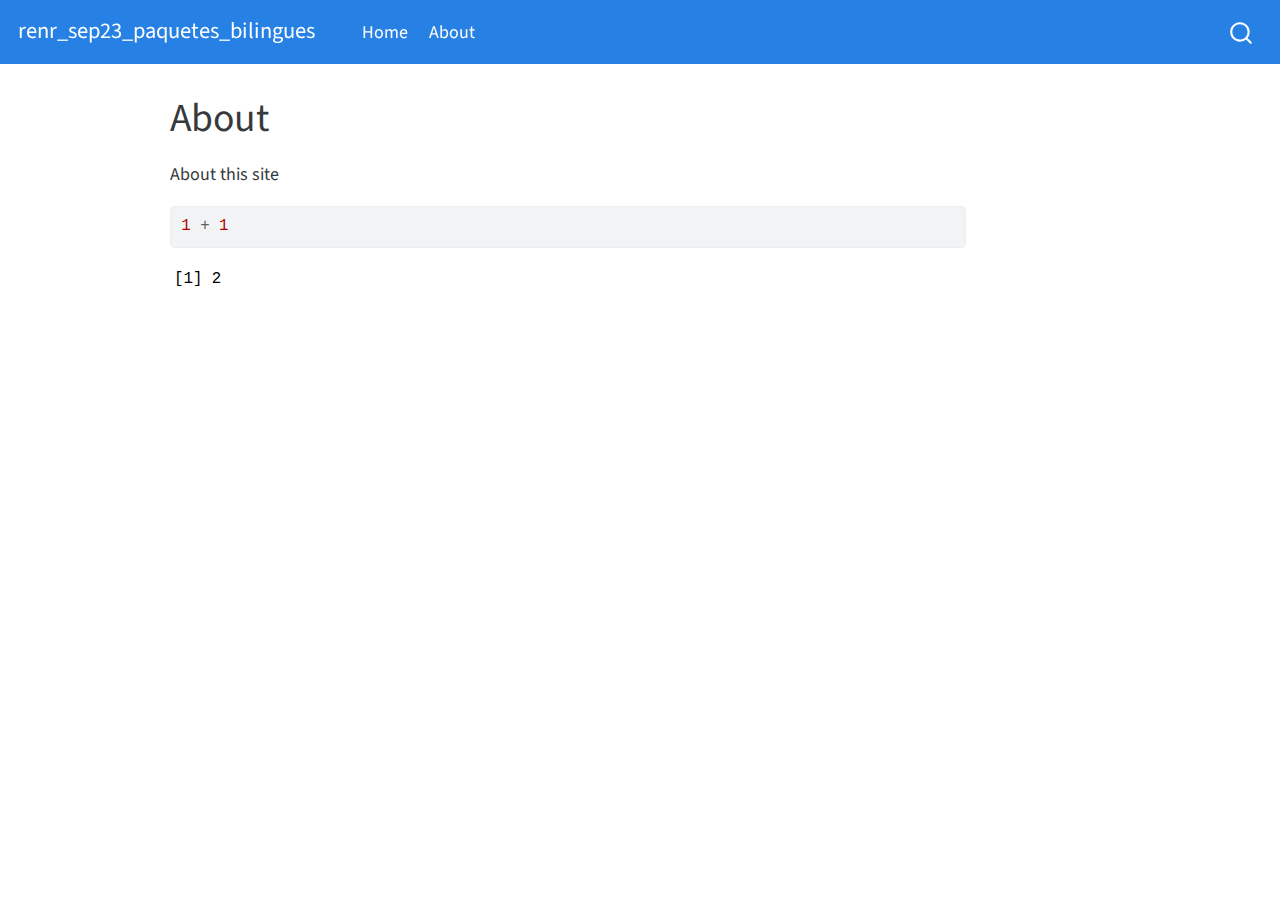
==== docs/about.html @ ecf1b472 "intentar web" ====
<!DOCTYPE html>
<html xmlns="http://www.w3.org/1999/xhtml" lang="en" xml:lang="en"><head>

<meta charset="utf-8">
<meta name="generator" content="quarto-1.2.335">

<meta name="viewport" content="width=device-width, initial-scale=1.0, user-scalable=yes">


<title>renr_sep23_paquetes_bilingues - About</title>
<style>
code{white-space: pre-wrap;}
span.smallcaps{font-variant: small-caps;}
div.columns{display: flex; gap: min(4vw, 1.5em);}
div.column{flex: auto; overflow-x: auto;}
div.hanging-indent{margin-left: 1.5em; text-indent: -1.5em;}
ul.task-list{list-style: none;}
ul.task-list li input[type="checkbox"] {
  width: 0.8em;
  margin: 0 0.8em 0.2em -1.6em;
  vertical-align: middle;
}
pre > code.sourceCode { white-space: pre; position: relative; }
pre > code.sourceCode > span { display: inline-block; line-height: 1.25; }
pre > code.sourceCode > span:empty { height: 1.2em; }
.sourceCode { overflow: visible; }
code.sourceCode > span { color: inherit; text-decoration: inherit; }
div.sourceCode { margin: 1em 0; }
pre.sourceCode { margin: 0; }
@media screen {
div.sourceCode { overflow: auto; }
}
@media print {
pre > code.sourceCode { white-space: pre-wrap; }
pre > code.sourceCode > span { text-indent: -5em; padding-left: 5em; }
}
pre.numberSource code
  { counter-reset: source-line 0; }
pre.numberSource code > span
  { position: relative; left: -4em; counter-increment: source-line; }
pre.numberSource code > span > a:first-child::before
  { content: counter(source-line);
    position: relative; left: -1em; text-align: right; vertical-align: baseline;
    border: none; display: inline-block;
    -webkit-touch-callout: none; -webkit-user-select: none;
    -khtml-user-select: none; -moz-user-select: none;
    -ms-user-select: none; user-select: none;
    padding: 0 4px; width: 4em;
    color: #aaaaaa;
  }
pre.numberSource { margin-left: 3em; border-left: 1px solid #aaaaaa;  padding-left: 4px; }
div.sourceCode
  {   }
@media screen {
pre > code.sourceCode > span > a:first-child::before { text-decoration: underline; }
}
code span.al { color: #ff0000; font-weight: bold; } /* Alert */
code span.an { color: #60a0b0; font-weight: bold; font-style: italic; } /* Annotation */
code span.at { color: #7d9029; } /* Attribute */
code span.bn { color: #40a070; } /* BaseN */
code span.bu { color: #008000; } /* BuiltIn */
code span.cf { color: #007020; font-weight: bold; } /* ControlFlow */
code span.ch { color: #4070a0; } /* Char */
code span.cn { color: #880000; } /* Constant */
code span.co { color: #60a0b0; font-style: italic; } /* Comment */
code span.cv { color: #60a0b0; font-weight: bold; font-style: italic; } /* CommentVar */
code span.do { color: #ba2121; font-style: italic; } /* Documentation */
code span.dt { color: #902000; } /* DataType */
code span.dv { color: #40a070; } /* DecVal */
code span.er { color: #ff0000; font-weight: bold; } /* Error */
code span.ex { } /* Extension */
code span.fl { color: #40a070; } /* Float */
code span.fu { color: #06287e; } /* Function */
code span.im { color: #008000; font-weight: bold; } /* Import */
code span.in { color: #60a0b0; font-weight: bold; font-style: italic; } /* Information */
code span.kw { color: #007020; font-weight: bold; } /* Keyword */
code span.op { color: #666666; } /* Operator */
code span.ot { color: #007020; } /* Other */
code span.pp { color: #bc7a00; } /* Preprocessor */
code span.sc { color: #4070a0; } /* SpecialChar */
code span.ss { color: #bb6688; } /* SpecialString */
code span.st { color: #4070a0; } /* String */
code span.va { color: #19177c; } /* Variable */
code span.vs { color: #4070a0; } /* VerbatimString */
code span.wa { color: #60a0b0; font-weight: bold; font-style: italic; } /* Warning */
</style>


<script src="site_libs/quarto-nav/quarto-nav.js"></script>
<script src="site_libs/quarto-nav/headroom.min.js"></script>
<script src="site_libs/clipboard/clipboard.min.js"></script>
<script src="site_libs/quarto-search/autocomplete.umd.js"></script>
<script src="site_libs/quarto-search/fuse.min.js"></script>
<script src="site_libs/quarto-search/quarto-search.js"></script>
<meta name="quarto:offset" content="./">
<script src="site_libs/quarto-html/quarto.js"></script>
<script src="site_libs/quarto-html/popper.min.js"></script>
<script src="site_libs/quarto-html/tippy.umd.min.js"></script>
<script src="site_libs/quarto-html/anchor.min.js"></script>
<link href="site_libs/quarto-html/tippy.css" rel="stylesheet">
<link href="site_libs/quarto-html/quarto-syntax-highlighting.css" rel="stylesheet" id="quarto-text-highlighting-styles">
<script src="site_libs/bootstrap/bootstrap.min.js"></script>
<link href="site_libs/bootstrap/bootstrap-icons.css" rel="stylesheet">
<link href="site_libs/bootstrap/bootstrap.min.css" rel="stylesheet" id="quarto-bootstrap" data-mode="light">
<script id="quarto-search-options" type="application/json">{
  "location": "navbar",
  "copy-button": false,
  "collapse-after": 3,
  "panel-placement": "end",
  "type": "overlay",
  "limit": 20,
  "language": {
    "search-no-results-text": "No results",
    "search-matching-documents-text": "matching documents",
    "search-copy-link-title": "Copy link to search",
    "search-hide-matches-text": "Hide additional matches",
    "search-more-match-text": "more match in this document",
    "search-more-matches-text": "more matches in this document",
    "search-clear-button-title": "Clear",
    "search-detached-cancel-button-title": "Cancel",
    "search-submit-button-title": "Submit"
  }
}</script>


<link rel="stylesheet" href="styles.css">
</head>

<body class="nav-fixed">

<div id="quarto-search-results"></div>
  <header id="quarto-header" class="headroom fixed-top">
    <nav class="navbar navbar-expand-lg navbar-dark ">
      <div class="navbar-container container-fluid">
      <div class="navbar-brand-container">
    <a class="navbar-brand" href="./index.html">
    <span class="navbar-title">renr_sep23_paquetes_bilingues</span>
    </a>
  </div>
          <button class="navbar-toggler" type="button" data-bs-toggle="collapse" data-bs-target="#navbarCollapse" aria-controls="navbarCollapse" aria-expanded="false" aria-label="Toggle navigation" onclick="if (window.quartoToggleHeadroom) { window.quartoToggleHeadroom(); }">
  <span class="navbar-toggler-icon"></span>
</button>
          <div class="collapse navbar-collapse" id="navbarCollapse">
            <ul class="navbar-nav navbar-nav-scroll me-auto">
  <li class="nav-item">
    <a class="nav-link" href="./index.html">
 <span class="menu-text">Home</span></a>
  </li>  
  <li class="nav-item">
    <a class="nav-link active" href="./about.html" aria-current="page">
 <span class="menu-text">About</span></a>
  </li>  
</ul>
              <div id="quarto-search" class="" title="Search"></div>
          </div> <!-- /navcollapse -->
      </div> <!-- /container-fluid -->
    </nav>
</header>
<!-- content -->
<div id="quarto-content" class="quarto-container page-columns page-rows-contents page-layout-article page-navbar">
<!-- sidebar -->
<!-- margin-sidebar -->
    <div id="quarto-margin-sidebar" class="sidebar margin-sidebar">
        
    </div>
<!-- main -->
<main class="content" id="quarto-document-content">

<header id="title-block-header" class="quarto-title-block default">
<div class="quarto-title">
<h1 class="title">About</h1>
</div>



<div class="quarto-title-meta">

    
  
    
  </div>
  

</header>

<p>About this site</p>
<div class="cell">
<div class="sourceCode cell-code" id="cb1"><pre class="sourceCode r code-with-copy"><code class="sourceCode r"><span id="cb1-1"><a href="#cb1-1" aria-hidden="true" tabindex="-1"></a><span class="dv">1</span> <span class="sc">+</span> <span class="dv">1</span></span></code><button title="Copy to Clipboard" class="code-copy-button"><i class="bi"></i></button></pre></div>
<div class="cell-output cell-output-stdout">
<pre><code>[1] 2</code></pre>
</div>
</div>



</main> <!-- /main -->
<script id="quarto-html-after-body" type="application/javascript">
window.document.addEventListener("DOMContentLoaded", function (event) {
  const toggleBodyColorMode = (bsSheetEl) => {
    const mode = bsSheetEl.getAttribute("data-mode");
    const bodyEl = window.document.querySelector("body");
    if (mode === "dark") {
      bodyEl.classList.add("quarto-dark");
      bodyEl.classList.remove("quarto-light");
    } else {
      bodyEl.classList.add("quarto-light");
      bodyEl.classList.remove("quarto-dark");
    }
  }
  const toggleBodyColorPrimary = () => {
    const bsSheetEl = window.document.querySelector("link#quarto-bootstrap");
    if (bsSheetEl) {
      toggleBodyColorMode(bsSheetEl);
    }
  }
  toggleBodyColorPrimary();  
  const icon = "";
  const anchorJS = new window.AnchorJS();
  anchorJS.options = {
    placement: 'right',
    icon: icon
  };
  anchorJS.add('.anchored');
  const clipboard = new window.ClipboardJS('.code-copy-button', {
    target: function(trigger) {
      return trigger.previousElementSibling;
    }
  });
  clipboard.on('success', function(e) {
    // button target
    const button = e.trigger;
    // don't keep focus
    button.blur();
    // flash "checked"
    button.classList.add('code-copy-button-checked');
    var currentTitle = button.getAttribute("title");
    button.setAttribute("title", "Copied!");
    let tooltip;
    if (window.bootstrap) {
      button.setAttribute("data-bs-toggle", "tooltip");
      button.setAttribute("data-bs-placement", "left");
      button.setAttribute("data-bs-title", "Copied!");
      tooltip = new bootstrap.Tooltip(button, 
        { trigger: "manual", 
          customClass: "code-copy-button-tooltip",
          offset: [0, -8]});
      tooltip.show();    
    }
    setTimeout(function() {
      if (tooltip) {
        tooltip.hide();
        button.removeAttribute("data-bs-title");
        button.removeAttribute("data-bs-toggle");
        button.removeAttribute("data-bs-placement");
      }
      button.setAttribute("title", currentTitle);
      button.classList.remove('code-copy-button-checked');
    }, 1000);
    // clear code selection
    e.clearSelection();
  });
  function tippyHover(el, contentFn) {
    const config = {
      allowHTML: true,
      content: contentFn,
      maxWidth: 500,
      delay: 100,
      arrow: false,
      appendTo: function(el) {
          return el.parentElement;
      },
      interactive: true,
      interactiveBorder: 10,
      theme: 'quarto',
      placement: 'bottom-start'
    };
    window.tippy(el, config); 
  }
  const noterefs = window.document.querySelectorAll('a[role="doc-noteref"]');
  for (var i=0; i<noterefs.length; i++) {
    const ref = noterefs[i];
    tippyHover(ref, function() {
      // use id or data attribute instead here
      let href = ref.getAttribute('data-footnote-href') || ref.getAttribute('href');
      try { href = new URL(href).hash; } catch {}
      const id = href.replace(/^#\/?/, "");
      const note = window.document.getElementById(id);
      return note.innerHTML;
    });
  }
  const findCites = (el) => {
    const parentEl = el.parentElement;
    if (parentEl) {
      const cites = parentEl.dataset.cites;
      if (cites) {
        return {
          el,
          cites: cites.split(' ')
        };
      } else {
        return findCites(el.parentElement)
      }
    } else {
      return undefined;
    }
  };
  var bibliorefs = window.document.querySelectorAll('a[role="doc-biblioref"]');
  for (var i=0; i<bibliorefs.length; i++) {
    const ref = bibliorefs[i];
    const citeInfo = findCites(ref);
    if (citeInfo) {
      tippyHover(citeInfo.el, function() {
        var popup = window.document.createElement('div');
        citeInfo.cites.forEach(function(cite) {
          var citeDiv = window.document.createElement('div');
          citeDiv.classList.add('hanging-indent');
          citeDiv.classList.add('csl-entry');
          var biblioDiv = window.document.getElementById('ref-' + cite);
          if (biblioDiv) {
            citeDiv.innerHTML = biblioDiv.innerHTML;
          }
          popup.appendChild(citeDiv);
        });
        return popup.innerHTML;
      });
    }
  }
});
</script>
</div> <!-- /content -->



</body></html>
---- docs/site_libs/quarto-html/tippy.css ----
.tippy-box[data-animation=fade][data-state=hidden]{opacity:0}[data-tippy-root]{max-width:calc(100vw - 10px)}.tippy-box{position:relative;background-color:#333;color:#fff;border-radius:4px;font-size:14px;line-height:1.4;white-space:normal;outline:0;transition-property:transform,visibility,opacity}.tippy-box[data-placement^=top]>.tippy-arrow{bottom:0}.tippy-box[data-placement^=top]>.tippy-arrow:before{bottom:-7px;left:0;border-width:8px 8px 0;border-top-color:initial;transform-origin:center top}.tippy-box[data-placement^=bottom]>.tippy-arrow{top:0}.tippy-box[data-placement^=bottom]>.tippy-arrow:before{top:-7px;left:0;border-width:0 8px 8px;border-bottom-color:initial;transform-origin:center bottom}.tippy-box[data-placement^=left]>.tippy-arrow{right:0}.tippy-box[data-placement^=left]>.tippy-arrow:before{border-width:8px 0 8px 8px;border-left-color:initial;right:-7px;transform-origin:center left}.tippy-box[data-placement^=right]>.tippy-arrow{left:0}.tippy-box[data-placement^=right]>.tippy-arrow:before{left:-7px;border-width:8px 8px 8px 0;border-right-color:initial;transform-origin:center right}.tippy-box[data-inertia][data-state=visible]{transition-timing-function:cubic-bezier(.54,1.5,.38,1.11)}.tippy-arrow{width:16px;height:16px;color:#333}.tippy-arrow:before{content:"";position:absolute;border-color:transparent;border-style:solid}.tippy-content{position:relative;padding:5px 9px;z-index:1}
---- docs/site_libs/quarto-html/quarto-syntax-highlighting.css ----
/* quarto syntax highlight colors */
:root {
  --quarto-hl-ot-color: #003B4F;
  --quarto-hl-at-color: #657422;
  --quarto-hl-ss-color: #20794D;
  --quarto-hl-an-color: #5E5E5E;
  --quarto-hl-fu-color: #4758AB;
  --quarto-hl-st-color: #20794D;
  --quarto-hl-cf-color: #003B4F;
  --quarto-hl-op-color: #5E5E5E;
  --quarto-hl-er-color: #AD0000;
  --quarto-hl-bn-color: #AD0000;
  --quarto-hl-al-color: #AD0000;
  --quarto-hl-va-color: #111111;
  --quarto-hl-bu-color: inherit;
  --quarto-hl-ex-color: inherit;
  --quarto-hl-pp-color: #AD0000;
  --quarto-hl-in-color: #5E5E5E;
  --quarto-hl-vs-color: #20794D;
  --quarto-hl-wa-color: #5E5E5E;
  --quarto-hl-do-color: #5E5E5E;
  --quarto-hl-im-color: #00769E;
  --quarto-hl-ch-color: #20794D;
  --quarto-hl-dt-color: #AD0000;
  --quarto-hl-fl-color: #AD0000;
  --quarto-hl-co-color: #5E5E5E;
  --quarto-hl-cv-color: #5E5E5E;
  --quarto-hl-cn-color: #8f5902;
  --quarto-hl-sc-color: #5E5E5E;
  --quarto-hl-dv-color: #AD0000;
  --quarto-hl-kw-color: #003B4F;
}

/* other quarto variables */
:root {
  --quarto-font-monospace: SFMono-Regular, Menlo, Monaco, Consolas, "Liberation Mono", "Courier New", monospace;
}

pre > code.sourceCode > span {
  color: #003B4F;
}

code span {
  color: #003B4F;
}

code.sourceCode > span {
  color: #003B4F;
}

div.sourceCode,
div.sourceCode pre.sourceCode {
  color: #003B4F;
}

code span.ot {
  color: #003B4F;
}

code span.at {
  color: #657422;
}

code span.ss {
  color: #20794D;
}

code span.an {
  color: #5E5E5E;
}

code span.fu {
  color: #4758AB;
}

code span.st {
  color: #20794D;
}

code span.cf {
  color: #003B4F;
}

code span.op {
  color: #5E5E5E;
}

code span.er {
  color: #AD0000;
}

code span.bn {
  color: #AD0000;
}

code span.al {
  color: #AD0000;
}

code span.va {
  color: #111111;
}

code span.pp {
  color: #AD0000;
}

code span.in {
  color: #5E5E5E;
}

code span.vs {
  color: #20794D;
}

code span.wa {
  color: #5E5E5E;
  font-style: italic;
}

code span.do {
  color: #5E5E5E;
  font-style: italic;
}

code span.im {
  color: #00769E;
}

code span.ch {
  color: #20794D;
}

code span.dt {
  color: #AD0000;
}

code span.fl {
  color: #AD0000;
}

code span.co {
  color: #5E5E5E;
}

code span.cv {
  color: #5E5E5E;
  font-style: italic;
}

code span.cn {
  color: #8f5902;
}

code span.sc {
  color: #5E5E5E;
}

code span.dv {
  color: #AD0000;
}

code span.kw {
  color: #003B4F;
}

.prevent-inlining {
  content: "</";
}

/*# sourceMappingURL=debc5d5d77c3f9108843748ff7464032.css.map */
---- docs/styles.css ----
/* css styles */
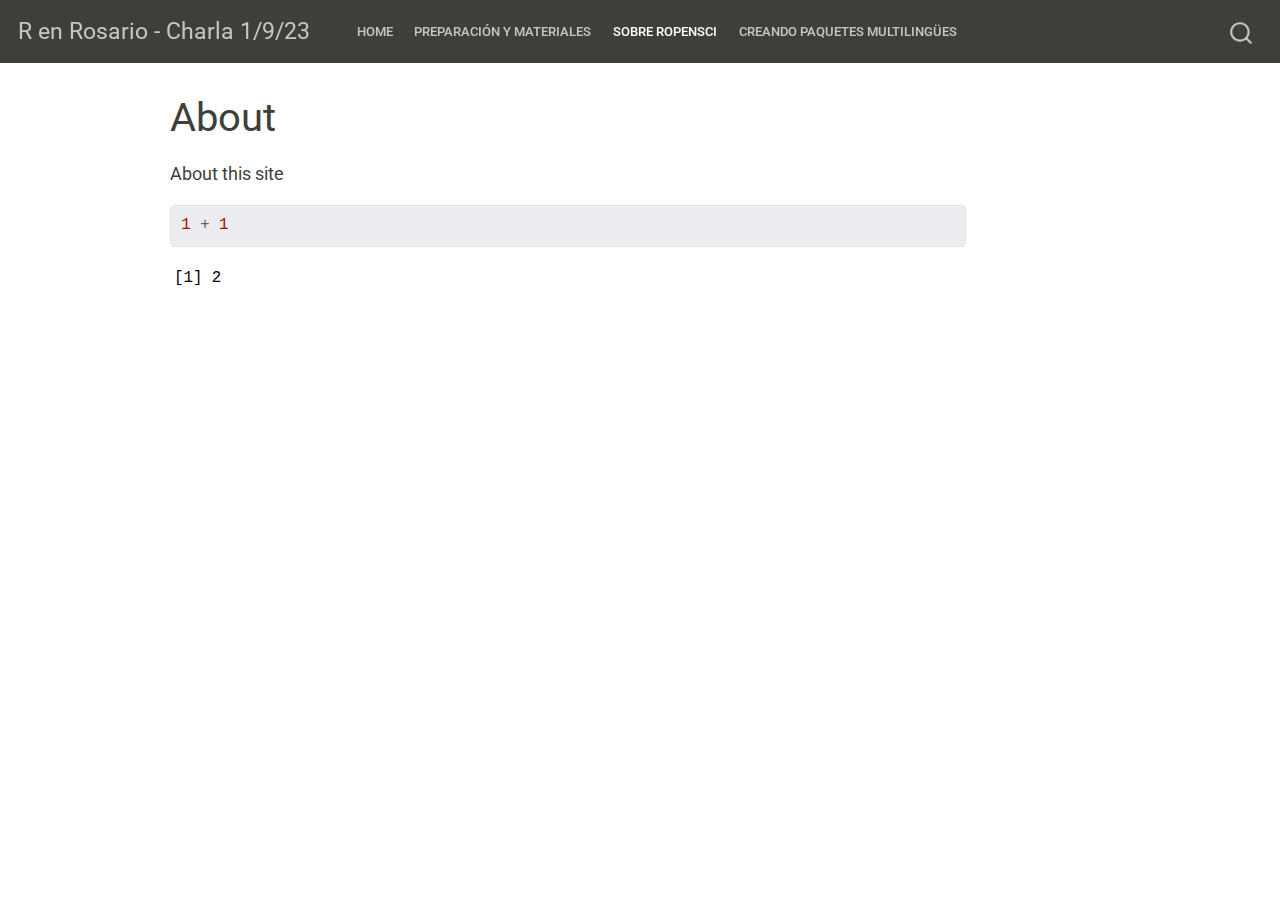
==== commit 8a7744a6: "index listo" ====
--- a/docs/about.html
+++ b/docs/about.html
@@ -7,7 +7,7 @@
 <meta name="viewport" content="width=device-width, initial-scale=1.0, user-scalable=yes">
 
 
-<title>renr_sep23_paquetes_bilingues - About</title>
+<title>R en Rosario - Charla 1/9/23 - About</title>
 <style>
 code{white-space: pre-wrap;}
 span.smallcaps{font-variant: small-caps;}
@@ -134,7 +134,7 @@
       <div class="navbar-container container-fluid">
       <div class="navbar-brand-container">
     <a class="navbar-brand" href="./index.html">
-    <span class="navbar-title">renr_sep23_paquetes_bilingues</span>
+    <span class="navbar-title">R en Rosario - Charla 1/9/23</span>
     </a>
   </div>
           <button class="navbar-toggler" type="button" data-bs-toggle="collapse" data-bs-target="#navbarCollapse" aria-controls="navbarCollapse" aria-expanded="false" aria-label="Toggle navigation" onclick="if (window.quartoToggleHeadroom) { window.quartoToggleHeadroom(); }">
@@ -147,8 +147,16 @@
  <span class="menu-text">Home</span></a>
   </li>  
   <li class="nav-item">
+    <a class="nav-link" href="./index.html">
+ <span class="menu-text">Preparación y materiales</span></a>
+  </li>  
+  <li class="nav-item">
     <a class="nav-link active" href="./about.html" aria-current="page">
- <span class="menu-text">About</span></a>
+ <span class="menu-text">Sobre ROpenSci</span></a>
+  </li>  
+  <li class="nav-item">
+    <a class="nav-link" href="./about.html">
+ <span class="menu-text">Creando paquetes multilingües</span></a>
   </li>  
 </ul>
               <div id="quarto-search" class="" title="Search"></div>
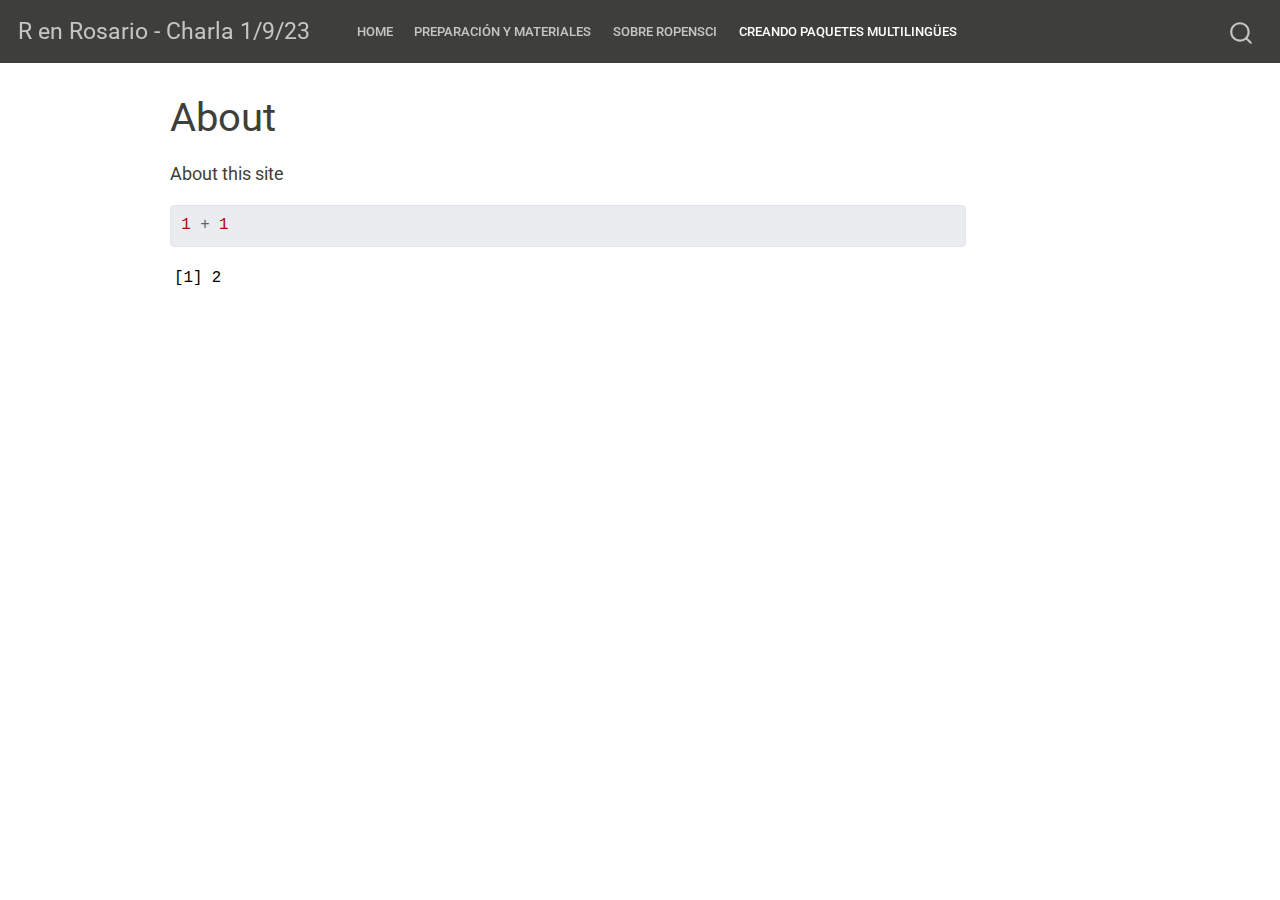
==== commit 575c417b: "probando insertar presentacion" ====
--- a/docs/about.html
+++ b/docs/about.html
@@ -151,11 +151,11 @@
  <span class="menu-text">Preparación y materiales</span></a>
   </li>  
   <li class="nav-item">
-    <a class="nav-link active" href="./about.html" aria-current="page">
+    <a class="nav-link" href="./presentacion_ropensci.html">
  <span class="menu-text">Sobre ROpenSci</span></a>
   </li>  
   <li class="nav-item">
-    <a class="nav-link" href="./about.html">
+    <a class="nav-link active" href="./about.html" aria-current="page">
  <span class="menu-text">Creando paquetes multilingües</span></a>
   </li>  
 </ul>
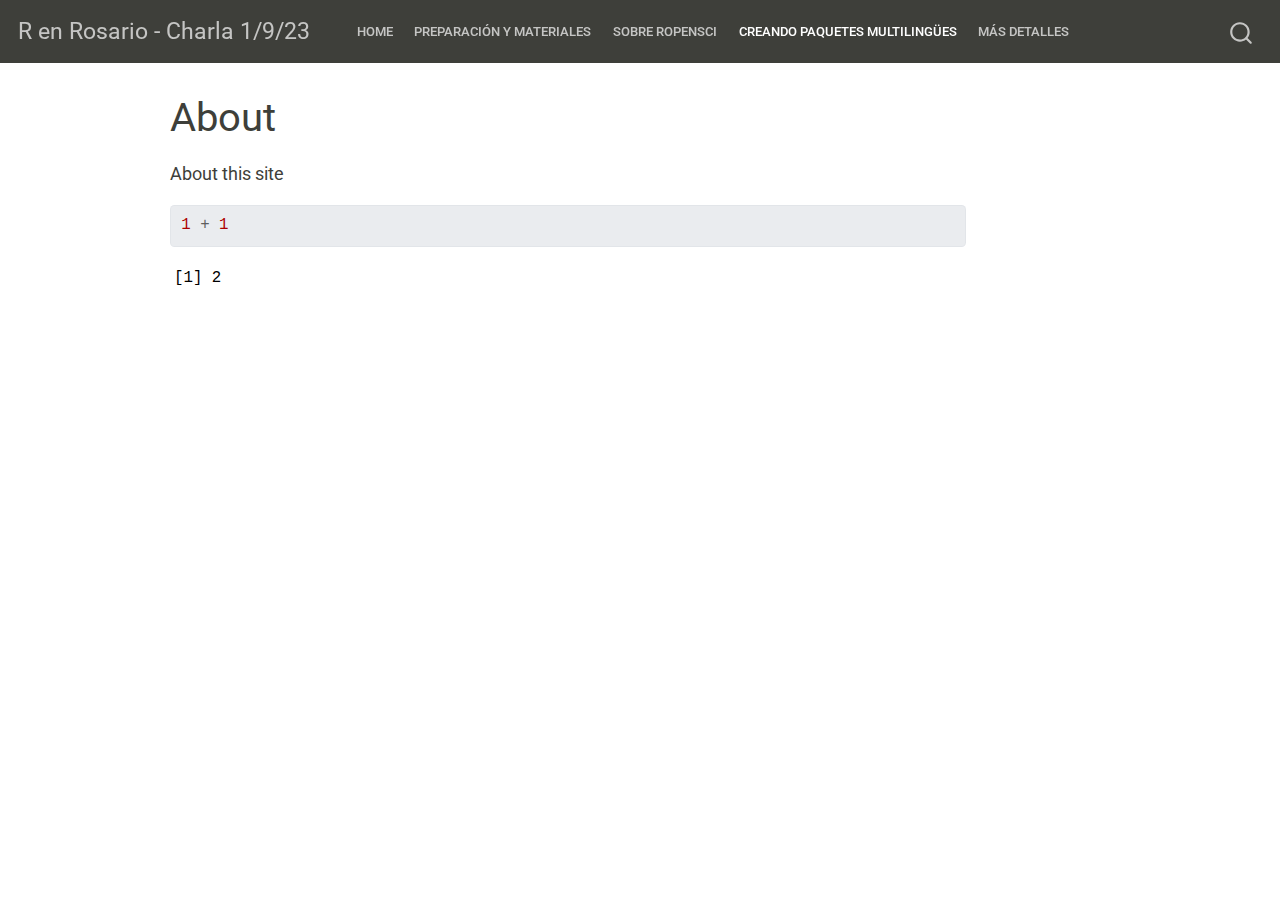
==== commit 57d275e1: "guia detallada agregada" ====
--- a/docs/about.html
+++ b/docs/about.html
@@ -1,8 +1,8 @@
 <!DOCTYPE html>
-<html xmlns="http://www.w3.org/1999/xhtml" lang="en" xml:lang="en"><head>
+<html xmlns="http://www.w3.org/1999/xhtml" lang="es" xml:lang="es"><head>
 
 <meta charset="utf-8">
-<meta name="generator" content="quarto-1.2.335">
+<meta name="generator" content="quarto-1.3.191">
 
 <meta name="viewport" content="width=device-width, initial-scale=1.0, user-scalable=yes">
 
@@ -110,15 +110,15 @@
   "type": "overlay",
   "limit": 20,
   "language": {
-    "search-no-results-text": "No results",
-    "search-matching-documents-text": "matching documents",
-    "search-copy-link-title": "Copy link to search",
-    "search-hide-matches-text": "Hide additional matches",
-    "search-more-match-text": "more match in this document",
-    "search-more-matches-text": "more matches in this document",
-    "search-clear-button-title": "Clear",
-    "search-detached-cancel-button-title": "Cancel",
-    "search-submit-button-title": "Submit"
+    "search-no-results-text": "Sin resultados",
+    "search-matching-documents-text": "documentos encontrados",
+    "search-copy-link-title": "Copiar el enlace en la búsqueda",
+    "search-hide-matches-text": "Ocultar resultados adicionales",
+    "search-more-match-text": "resultado adicional en este documento",
+    "search-more-matches-text": "resultados adicionales en este documento",
+    "search-clear-button-title": "Borrar",
+    "search-detached-cancel-button-title": "Cancelar",
+    "search-submit-button-title": "Enviar"
   }
 }</script>
 
@@ -143,20 +143,24 @@
           <div class="collapse navbar-collapse" id="navbarCollapse">
             <ul class="navbar-nav navbar-nav-scroll me-auto">
   <li class="nav-item">
-    <a class="nav-link" href="./index.html">
+    <a class="nav-link" href="./index.html" rel="" target="">
  <span class="menu-text">Home</span></a>
   </li>  
   <li class="nav-item">
-    <a class="nav-link" href="./index.html">
+    <a class="nav-link" href="./preparacion.html" rel="" target="">
  <span class="menu-text">Preparación y materiales</span></a>
   </li>  
   <li class="nav-item">
-    <a class="nav-link" href="./presentacion_ropensci.html">
+    <a class="nav-link" href="./presentacion_ropensci.html" rel="" target="">
  <span class="menu-text">Sobre ROpenSci</span></a>
   </li>  
   <li class="nav-item">
-    <a class="nav-link active" href="./about.html" aria-current="page">
+    <a class="nav-link active" href="./about.html" rel="" target="" aria-current="page">
  <span class="menu-text">Creando paquetes multilingües</span></a>
+  </li>  
+  <li class="nav-item">
+    <a class="nav-link" href="./crear_paquetes.html" rel="" target="">
+ <span class="menu-text">Más detalles</span></a>
   </li>  
 </ul>
               <div id="quarto-search" class="" title="Search"></div>
@@ -193,7 +197,7 @@
 
 <p>About this site</p>
 <div class="cell">
-<div class="sourceCode cell-code" id="cb1"><pre class="sourceCode r code-with-copy"><code class="sourceCode r"><span id="cb1-1"><a href="#cb1-1" aria-hidden="true" tabindex="-1"></a><span class="dv">1</span> <span class="sc">+</span> <span class="dv">1</span></span></code><button title="Copy to Clipboard" class="code-copy-button"><i class="bi"></i></button></pre></div>
+<div class="sourceCode cell-code" id="cb1"><pre class="sourceCode r code-with-copy"><code class="sourceCode r"><span id="cb1-1"><a href="#cb1-1" aria-hidden="true" tabindex="-1"></a><span class="dv">1</span> <span class="sc">+</span> <span class="dv">1</span></span></code><button title="Copiar al portapapeles" class="code-copy-button"><i class="bi"></i></button></pre></div>
 <div class="cell-output cell-output-stdout">
 <pre><code>[1] 2</code></pre>
 </div>
@@ -242,12 +246,12 @@
     // flash "checked"
     button.classList.add('code-copy-button-checked');
     var currentTitle = button.getAttribute("title");
-    button.setAttribute("title", "Copied!");
+    button.setAttribute("title", "Copiado");
     let tooltip;
     if (window.bootstrap) {
       button.setAttribute("data-bs-toggle", "tooltip");
       button.setAttribute("data-bs-placement", "left");
-      button.setAttribute("data-bs-title", "Copied!");
+      button.setAttribute("data-bs-title", "Copiado");
       tooltip = new bootstrap.Tooltip(button, 
         { trigger: "manual", 
           customClass: "code-copy-button-tooltip",
@@ -296,6 +300,92 @@
       return note.innerHTML;
     });
   }
+      let selectedAnnoteEl;
+      const selectorForAnnotation = ( cell, annotation) => {
+        let cellAttr = 'data-code-cell="' + cell + '"';
+        let lineAttr = 'data-code-annotation="' +  annotation + '"';
+        const selector = 'span[' + cellAttr + '][' + lineAttr + ']';
+        return selector;
+      }
+      const selectCodeLines = (annoteEl) => {
+        const doc = window.document;
+        const targetCell = annoteEl.getAttribute("data-target-cell");
+        const targetAnnotation = annoteEl.getAttribute("data-target-annotation");
+        const annoteSpan = window.document.querySelector(selectorForAnnotation(targetCell, targetAnnotation));
+        const lines = annoteSpan.getAttribute("data-code-lines").split(",");
+        const lineIds = lines.map((line) => {
+          return targetCell + "-" + line;
+        })
+        let top = null;
+        let height = null;
+        let parent = null;
+        if (lineIds.length > 0) {
+            //compute the position of the single el (top and bottom and make a div)
+            const el = window.document.getElementById(lineIds[0]);
+            top = el.offsetTop;
+            height = el.offsetHeight;
+            parent = el.parentElement.parentElement;
+          if (lineIds.length > 1) {
+            const lastEl = window.document.getElementById(lineIds[lineIds.length - 1]);
+            const bottom = lastEl.offsetTop + lastEl.offsetHeight;
+            height = bottom - top;
+          }
+          if (top !== null && height !== null && parent !== null) {
+            // cook up a div (if necessary) and position it 
+            let div = window.document.getElementById("code-annotation-line-highlight");
+            if (div === null) {
+              div = window.document.createElement("div");
+              div.setAttribute("id", "code-annotation-line-highlight");
+              div.style.position = 'absolute';
+              parent.appendChild(div);
+            }
+            div.style.top = top - 2 + "px";
+            div.style.height = height + 4 + "px";
+            let gutterDiv = window.document.getElementById("code-annotation-line-highlight-gutter");
+            if (gutterDiv === null) {
+              gutterDiv = window.document.createElement("div");
+              gutterDiv.setAttribute("id", "code-annotation-line-highlight-gutter");
+              gutterDiv.style.position = 'absolute';
+              const codeCell = window.document.getElementById(targetCell);
+              const gutter = codeCell.querySelector('.code-annotation-gutter');
+              gutter.appendChild(gutterDiv);
+            }
+            gutterDiv.style.top = top - 2 + "px";
+            gutterDiv.style.height = height + 4 + "px";
+          }
+          selectedAnnoteEl = annoteEl;
+        }
+      };
+      const unselectCodeLines = () => {
+        const elementsIds = ["code-annotation-line-highlight", "code-annotation-line-highlight-gutter"];
+        elementsIds.forEach((elId) => {
+          const div = window.document.getElementById(elId);
+          if (div) {
+            div.remove();
+          }
+        });
+        selectedAnnoteEl = undefined;
+      };
+      // Attach click handler to the DT
+      const annoteDls = window.document.querySelectorAll('dt[data-target-cell]');
+      for (const annoteDlNode of annoteDls) {
+        annoteDlNode.addEventListener('click', (event) => {
+          const clickedEl = event.target;
+          if (clickedEl !== selectedAnnoteEl) {
+            unselectCodeLines();
+            const activeEl = window.document.querySelector('dt[data-target-cell].code-annotation-active');
+            if (activeEl) {
+              activeEl.classList.remove('code-annotation-active');
+            }
+            selectCodeLines(clickedEl);
+            clickedEl.classList.add('code-annotation-active');
+          } else {
+            // Unselect the line
+            unselectCodeLines();
+            clickedEl.classList.remove('code-annotation-active');
+          }
+        });
+      }
   const findCites = (el) => {
     const parentEl = el.parentElement;
     if (parentEl) {
